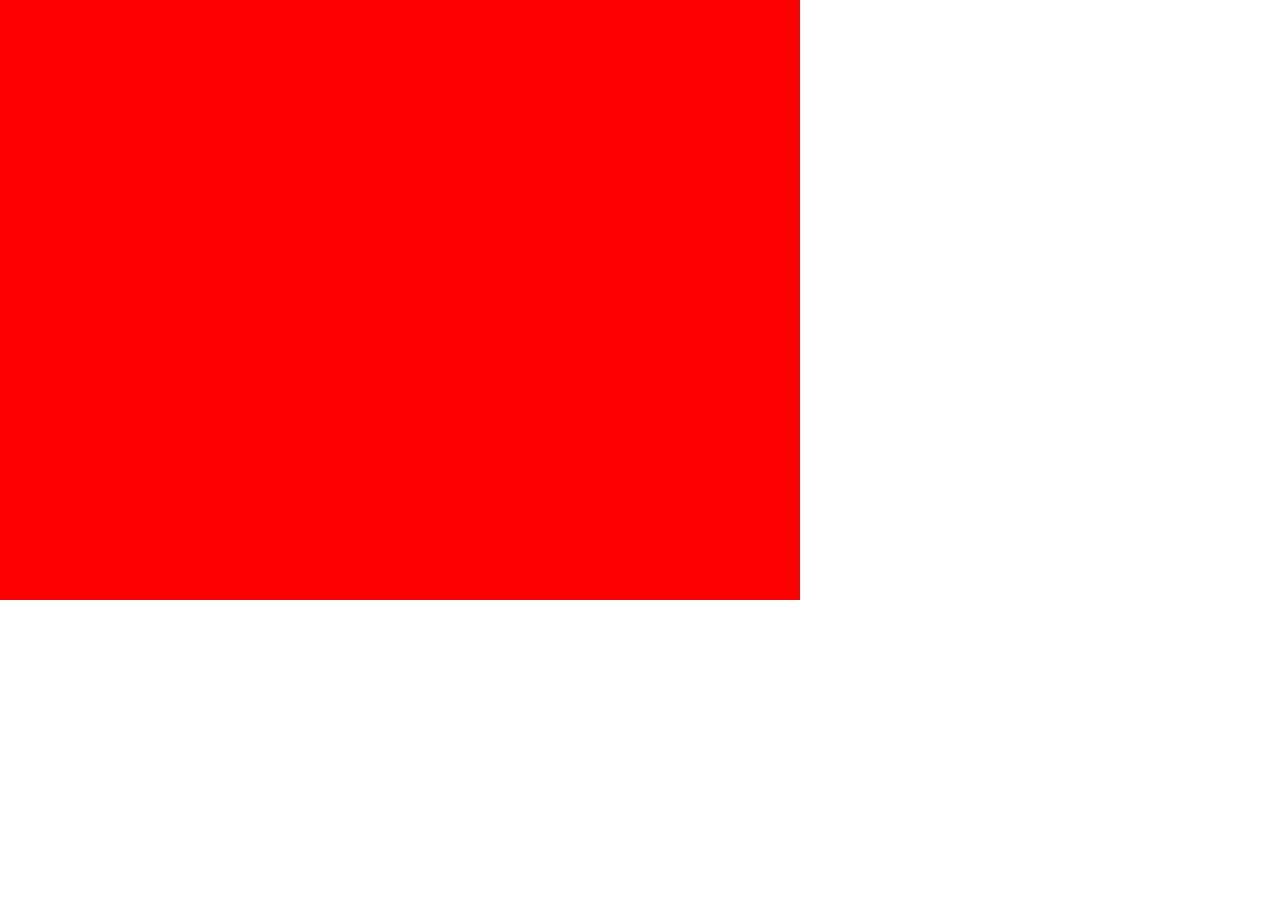
==== H5/guaguale/index.html @ 6b966303 "Add files via upload" ====
<!DOCTYPE html>
<html lang="en">
<head>
    <meta charset="UTF-8">
    <title>Title</title>
    <style>
        *{
            margin: 0;padding: 0;
        }
        img{
            width:600px;height:500px;
        }
        #canvas{
            position: absolute;top:0;left:0;
        }
        #canvas1{
            position: absolute;top:710px;left:110px;
        }
		#canvas{
			position:absolute;
			top:0;
			left:0;
		}
    </style>
</head>
<body>
<div>
	<img id="img" src="111.jpeg" alt="">
    <canvas id="canvas" width = "800" height="600"></canvas>
</div>
<script src="Scratch.js"></script>
<script>
    var scratch = new Scratch("canvas",{ //第一个参数是canvas的id,,其他都可传可不传
        width : 800,//画布的宽度，，不传为默认宽度
        height: 600,//画布的高度，，不传为默认宽度
        top : 0,//画布的高度偏移量。。不传为默认距离body的高度
        left : 0,//画布的宽度偏移量。。不传为默认距离body的宽度
        color: "red",//画布的颜色
        // url : "/uploadImg/images/11111111.jpg",//上传图片路径，如果上传，则color无效
        handWidth : 50,//画布的手势宽度
        percent : 0.5,//完成百分比，，默认 百分之50
        time : 20,//达到完成条件，弹出success 时间 默认200ms
        autoClick : true,// true 达成条件 canvas全部透明，，false 不全部透明 ，可在回调函数里面自行关闭
        success : function(){//完成百分比之后回调函数，
            console.log("完成了")
        }
    })
    scratch.init()//必须执行一次初始化
    // scratch.initCanvas() //还原画布


</script>
</body>

</html>
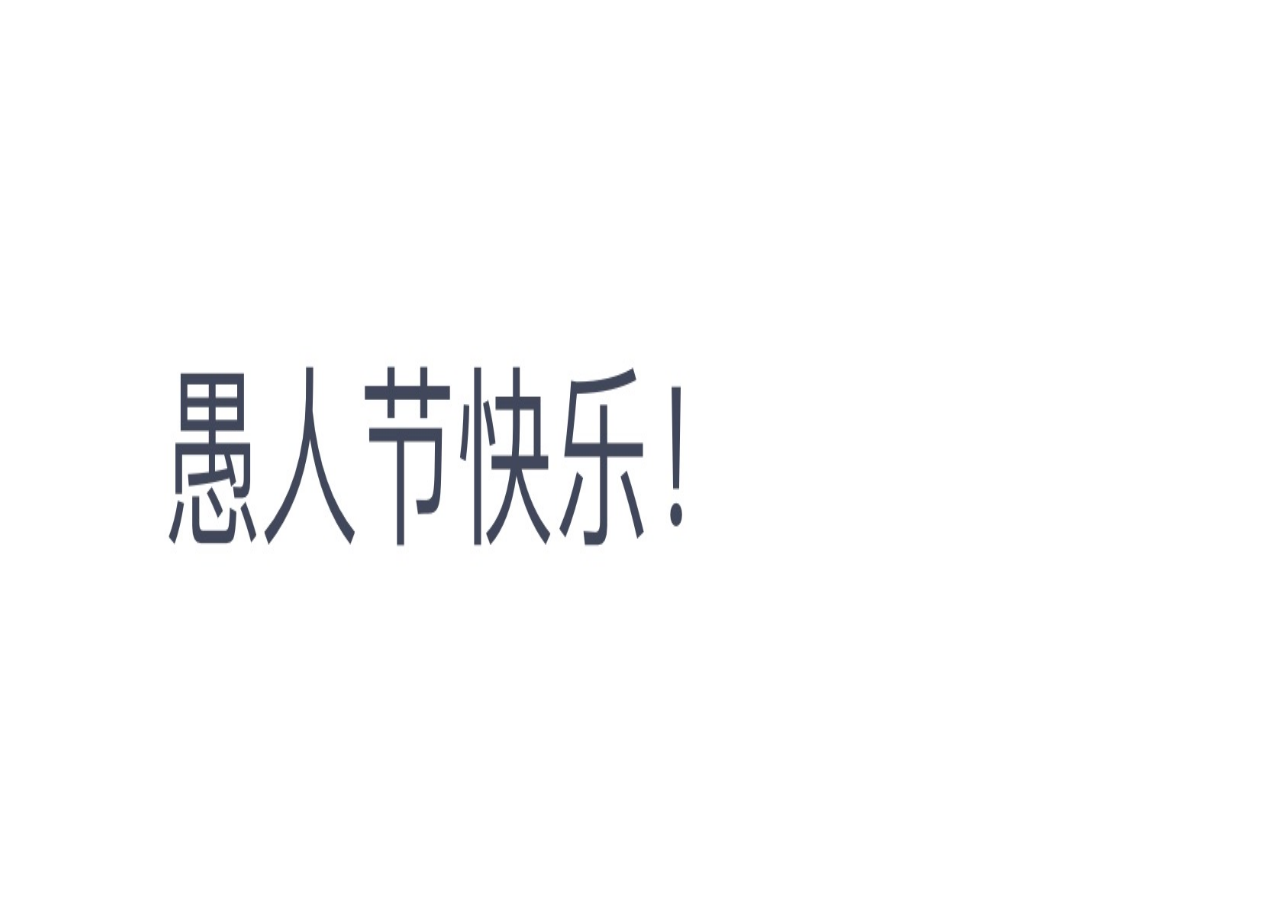
==== commit a1b148d9: "Update index.html" ====
--- a/H5/guaguale/index.html
+++ b/H5/guaguale/index.html
@@ -1,55 +1,54 @@
+
 <!DOCTYPE html>
 <html lang="en">
 <head>
-    <meta charset="UTF-8">
-    <title>Title</title>
-    <style>
-        *{
-            margin: 0;padding: 0;
-        }
-        img{
-            width:600px;height:500px;
-        }
-        #canvas{
-            position: absolute;top:0;left:0;
-        }
-        #canvas1{
-            position: absolute;top:710px;left:110px;
-        }
-		#canvas{
-			position:absolute;
-			top:0;
-			left:0;
-		}
-    </style>
+    <meta charset="UTF-8">
+    <title>Title</title>
+    <style>
+        *{
+            margin: 0;padding: 0;
+        }
+        img{
+            width:600px;height:500px;
+        }
+        #img{
+            position: absolute;top:200px;left:10%;
+        }
+        #canvas{
+            position: absolute;top:200px;left:10%;
+        }
+        #canvas1{
+            position: absolute;top:710px;left:110px;
+        }
+    </style>
 </head>
 <body>
 <div>
 	<img id="img" src="111.jpeg" alt="">
-    <canvas id="canvas" width = "800" height="600"></canvas>
+    <canvas id="canvas" width = "800" height="600"></canvas>
 </div>
 <script src="Scratch.js"></script>
 <script>
-    var scratch = new Scratch("canvas",{ //第一个参数是canvas的id,,其他都可传可不传
-        width : 800,//画布的宽度，，不传为默认宽度
-        height: 600,//画布的高度，，不传为默认宽度
-        top : 0,//画布的高度偏移量。。不传为默认距离body的高度
-        left : 0,//画布的宽度偏移量。。不传为默认距离body的宽度
-        color: "red",//画布的颜色
-        // url : "/uploadImg/images/11111111.jpg",//上传图片路径，如果上传，则color无效
-        handWidth : 50,//画布的手势宽度
-        percent : 0.5,//完成百分比，，默认 百分之50
-        time : 20,//达到完成条件，弹出success 时间 默认200ms
-        autoClick : true,// true 达成条件 canvas全部透明，，false 不全部透明 ，可在回调函数里面自行关闭
-        success : function(){//完成百分比之后回调函数，
-            console.log("完成了")
-        }
-    })
-    scratch.init()//必须执行一次初始化
-    // scratch.initCanvas() //还原画布
+    var scratch = new Scratch("canvas",{ //第一个参数是canvas的id,,其他都可传可不传
+        width : 800,//画布的宽度，，不传为默认宽度
+        height: 600,//画布的高度，，不传为默认宽度
+        top : 0,//画布的高度偏移量。。不传为默认距离body的高度
+        left : 0,//画布的宽度偏移量。。不传为默认距离body的宽度
+        color: "red",//画布的颜色
+        url : "2222.jpeg",//上传图片路径，如果上传，则color无效
+        handWidth : 50,//画布的手势宽度
+        percent : 0.5,//完成百分比，，默认 百分之50
+        time : 20,//达到完成条件，弹出success 时间 默认200ms
+        autoClick : true,// true 达成条件 canvas全部透明，，false 不全部透明 ，可在回调函数里面自行关闭
+        success : function(){//完成百分比之后回调函数，
+            console.log("完成了")
+        }
+    })
+    scratch.init()//必须执行一次初始化
+    // scratch.initCanvas() //还原画布
 
 
 </script>
 </body>
 
-</html>+</html>
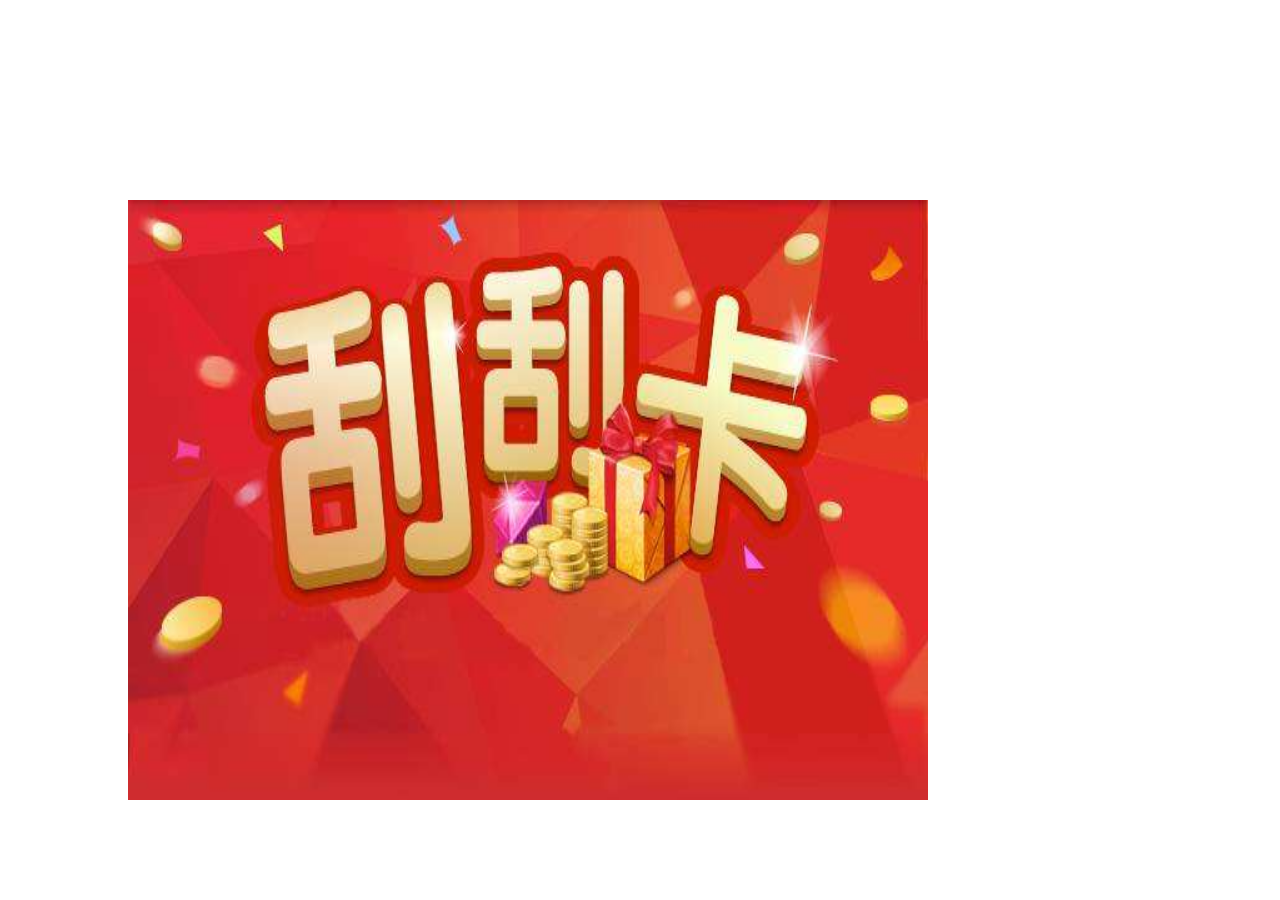
==== commit 3a15af7b: "Update index.html" ====
--- a/H5/guaguale/index.html
+++ b/H5/guaguale/index.html
@@ -24,7 +24,7 @@
 </head>
 <body>
 <div>
-	<img id="img" src="111.jpeg" alt="">
+	<img id="img" src="" alt="">
     <canvas id="canvas" width = "800" height="600"></canvas>
 </div>
 <script src="Scratch.js"></script>
@@ -47,6 +47,9 @@
     scratch.init()//必须执行一次初始化
     // scratch.initCanvas() //还原画布
 
+    setTimeout(function(){
+        document.getElementById('img').src='1111.jpeg'
+    },10)
 
 </script>
 </body>
